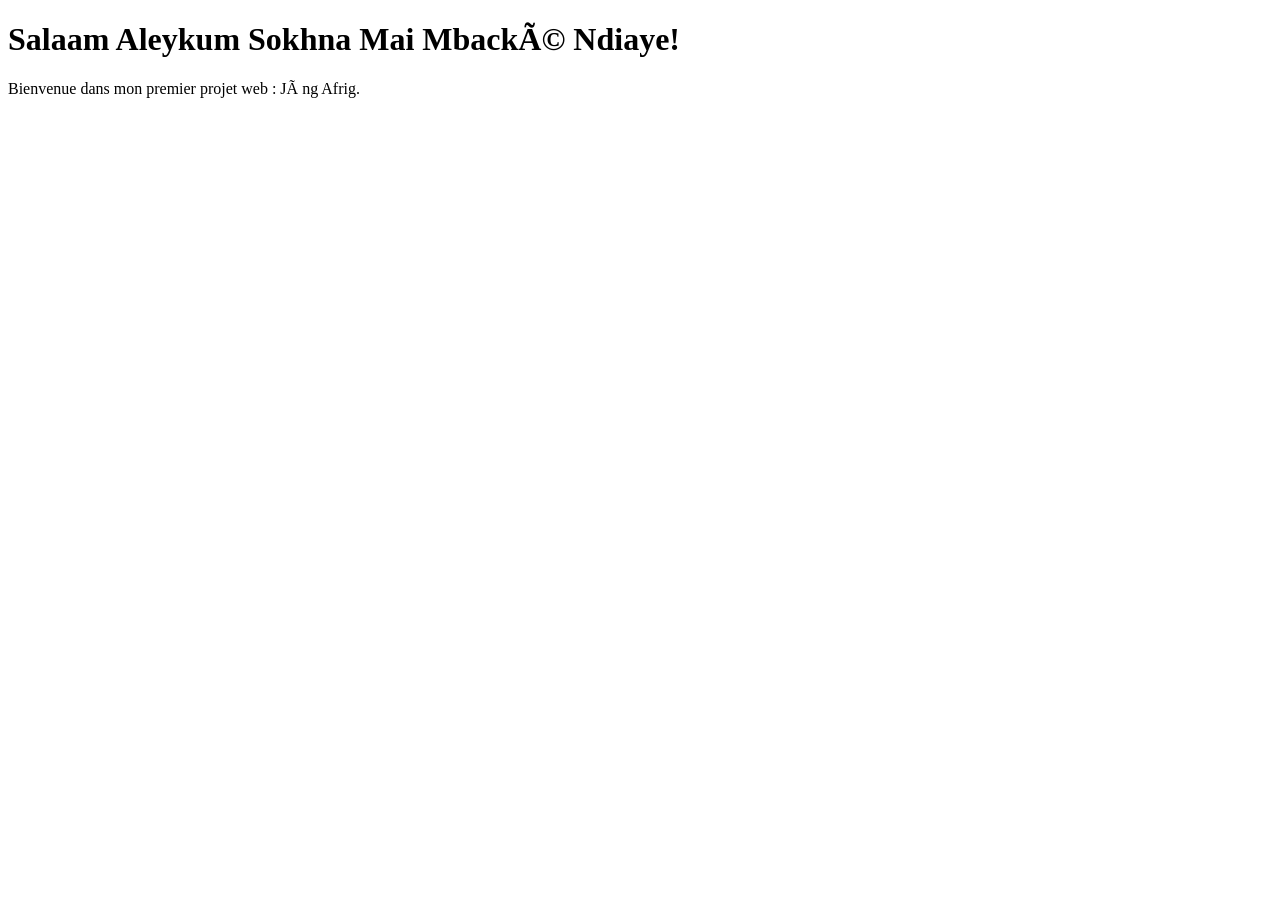
==== index.html @ d3747a0a "v0 : premier setup avec hello world" ====
<!DOCTYPE html>
<html lang="fr">
<head>
<meta charset="UTF -8">
<title >Salaam Aleykum Sokhna Mai Mbacké Ndiaye </title >
</head>
<body>
<h1>Salaam Aleykum Sokhna  Mai Mbacké Ndiaye!</h1>

<p>Bienvenue dans mon premier projet web : Jàng Afrig.</p>
</body>
</html>
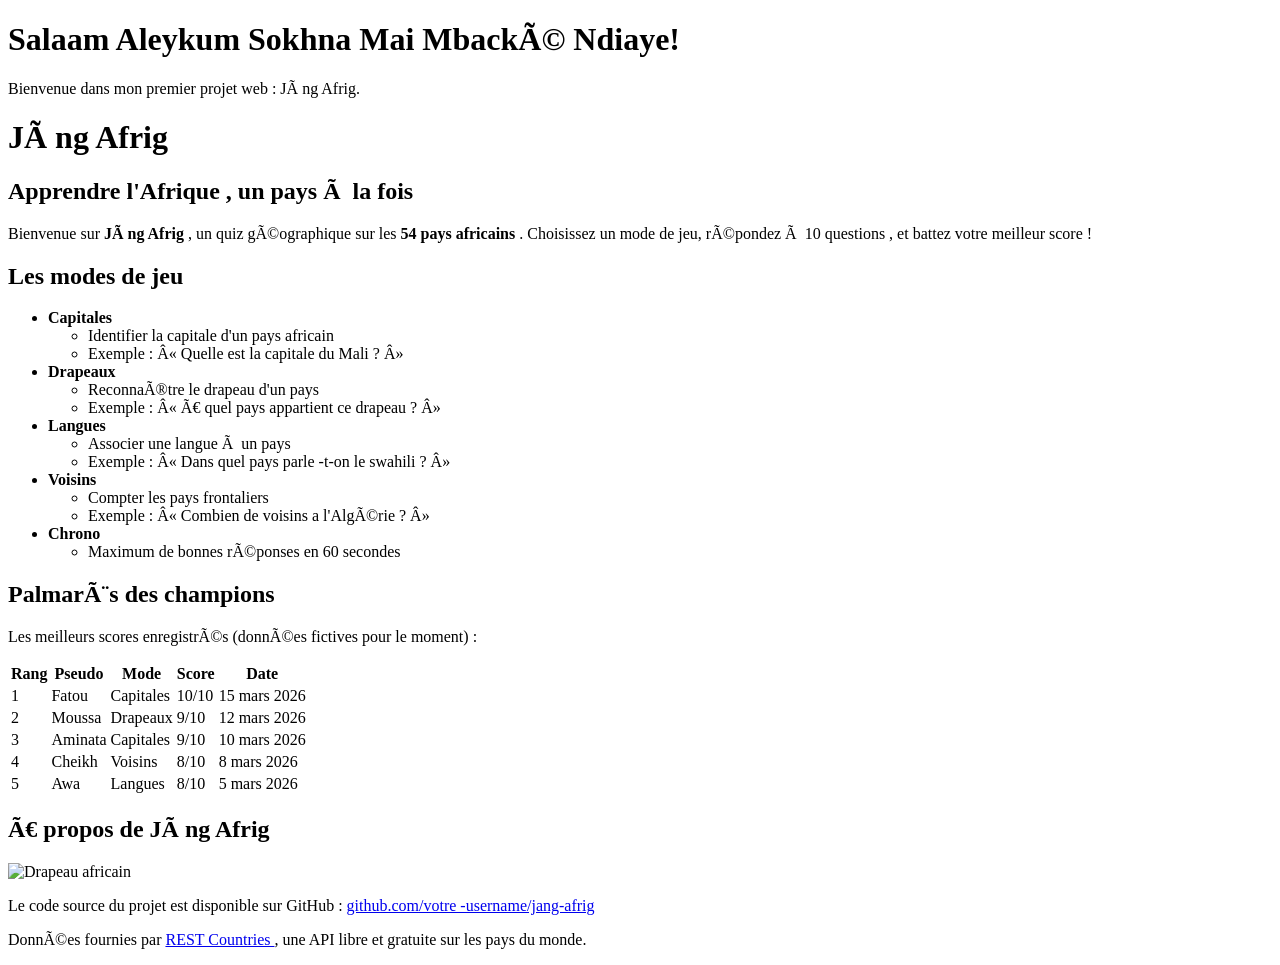
==== commit 41f824b9: "v0 . 1 : page d'acceuil HTML brut" ====
--- a/index.html
+++ b/index.html
@@ -2,11 +2,130 @@
 <html lang="fr">
 <head>
 <meta charset="UTF -8">
-<title >Salaam Aleykum Sokhna Mai Mbacké Ndiaye </title >
+<title > </title >
 </head>
 <body>
 <h1>Salaam Aleykum Sokhna  Mai Mbacké Ndiaye!</h1>
 
 <p>Bienvenue dans mon premier projet web : Jàng Afrig.</p>
 </body>
-</html>+</html>
+<!DOCTYPE html >
+<html lang="fr">
+<head >
+<meta charset="UTF -8">
+<title >Jàng Afrig </title >
+</head >
+<body >
+<h1>Jàng Afrig </h1>
+<h2>Apprendre l'Afrique , un pays à la fois </h2>
+<p>
+Bienvenue sur <strong >Jàng Afrig </strong >, un quiz géographique sur
+les
+<strong >54 pays africains </strong >. Choisissez un mode de jeu,
+répondez à
+10 questions , et battez votre meilleur score !
+</p>
+<p>
+    <h2>Les modes de jeu </h2>
+<ul>
+<li>
+<strong >Capitales </strong >
+<ul>
+<li>Identifier la capitale d'un pays africain </li>
+<li>Exemple : « Quelle est la capitale du Mali ? »</li>
+</ul>
+</li>
+<li>
+<strong >Drapeaux </strong >
+<ul>
+<li>Reconnaître le drapeau d'un pays </li>
+<li>Exemple : « À quel pays appartient ce drapeau ? »</li>
+</ul>
+</li>
+<li>
+<strong >Langues </strong >
+<ul>
+<li>Associer une langue à un pays </li>
+<li>Exemple : « Dans quel pays parle -t-on le swahili ? »</li>
+</ul>
+</li>
+<li>
+<strong >Voisins </strong >
+<ul>
+<li>Compter les pays frontaliers </li>
+<li>Exemple : « Combien de voisins a l'Algérie ? »</li>
+</ul>
+</li>
+<li>
+<strong >Chrono </strong >
+<ul>
+<li>Maximum de bonnes réponses en 60 secondes </li>
+</ul>
+</li>
+</ul>
+<h2>Palmarès des champions </h2>
+<p>Les meilleurs scores enregistrés (données fictives pour le moment)
+:</p>
+<table >
+<tr>
+<th>Rang </th>
+<th>Pseudo </th>
+<th>Mode </th>
+<th>Score </th>
+<th>Date </th>
+</tr>
+<tr>
+<td>1</td>
+<td>Fatou </td>
+<td>Capitales </td>
+<td>10/10</td>
+<td>15 mars 2026</td>
+</tr>
+<tr>
+<td>2</td>
+<td>Moussa </td>
+<td>Drapeaux </td>
+<td>9/10</td>
+<td>12 mars 2026</td>
+</tr>
+<tr>
+<td>3</td>
+<td>Aminata </td>
+<td>Capitales </td>
+<td>9/10</td>
+<td>10 mars 2026</td>
+</tr>
+<tr>
+<td>4</td>
+<td>Cheikh </td>
+<td>Voisins </td>
+<td>8/10</td>
+<td>8 mars 2026</td>
+</tr>
+<tr>
+<td>5</td>
+<td>Awa </td>
+<td>Langues </td>
+<td>8/10</td>
+<td>5 mars 2026</td>
+</tr>
+</table >
+<h2>À propos de Jàng Afrig </h2>
+<p>
+<img src="images/drapeau.png" alt="Drapeau africain" width="200">
+</p>
+<p>
+Le code source du projet est disponible sur GitHub :
+<a href="https://github.com/votre -username/jang-afrig">
+github.com/votre -username/jang-afrig
+</a>
+</p>
+<p>
+Données fournies par
+<a href="https://restcountries.com">REST Countries </a>,
+une API libre et gratuite sur les pays du monde.
+</p>
+
+</body >
+</html >
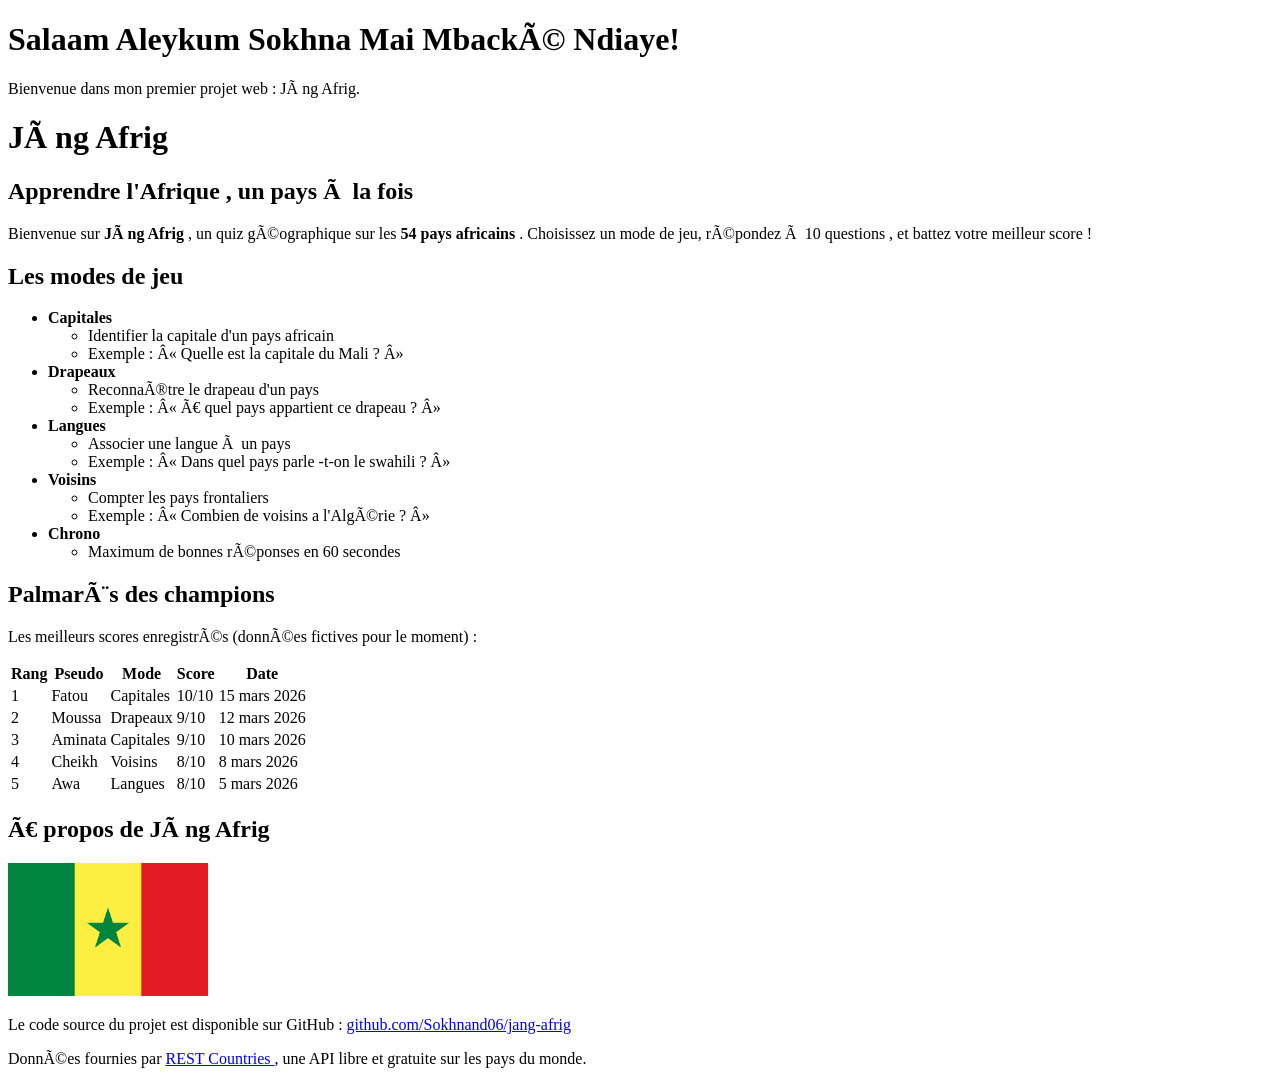
==== commit c626b4d6: "v0.1 : page d'accueil HTML brut" ====
--- a/index.html
+++ b/index.html
@@ -113,12 +113,12 @@
 </table >
 <h2>À propos de Jàng Afrig </h2>
 <p>
-<img src="images/drapeau.png" alt="Drapeau africain" width="200">
+<img src="images/sn.png" alt="Drapeau africain" width="200">
 </p>
 <p>
 Le code source du projet est disponible sur GitHub :
-<a href="https://github.com/votre -username/jang-afrig">
-github.com/votre -username/jang-afrig
+<a href="https://github.com/Sokhnand06/jang-afrig">
+    github.com/Sokhnand06/jang-afrig
 </a>
 </p>
 <p>
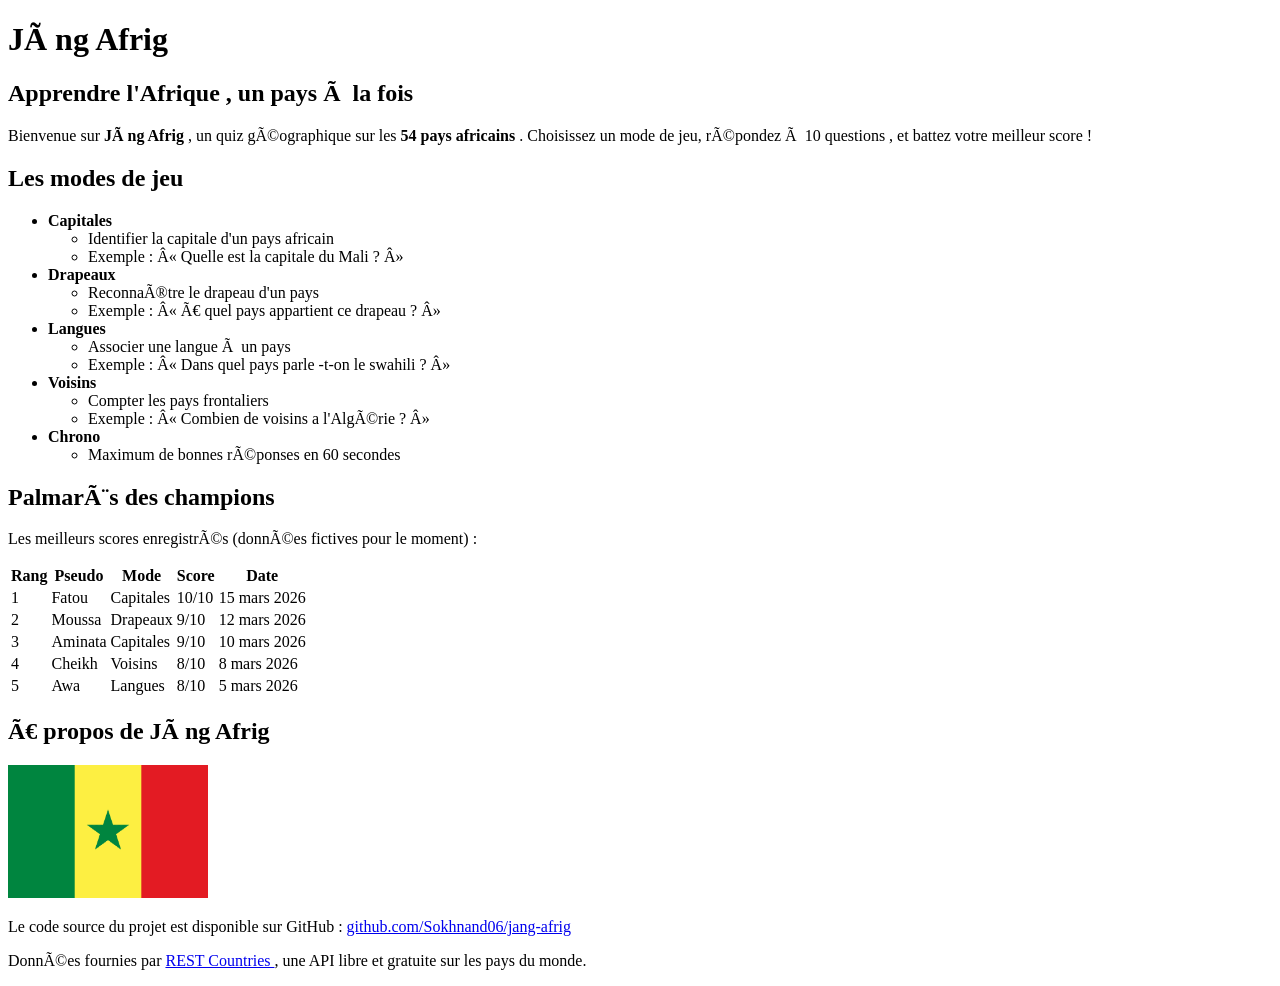
==== commit dc368f1e: "v0.1 : page d'accueil HTML brut" ====
--- a/index.html
+++ b/index.html
@@ -1,15 +1,3 @@
-<!DOCTYPE html>
-<html lang="fr">
-<head>
-<meta charset="UTF -8">
-<title > </title >
-</head>
-<body>
-<h1>Salaam Aleykum Sokhna  Mai Mbacké Ndiaye!</h1>
-
-<p>Bienvenue dans mon premier projet web : Jàng Afrig.</p>
-</body>
-</html>
 <!DOCTYPE html >
 <html lang="fr">
 <head >
@@ -126,6 +114,5 @@
 <a href="https://restcountries.com">REST Countries </a>,
 une API libre et gratuite sur les pays du monde.
 </p>
-
 </body >
 </html >
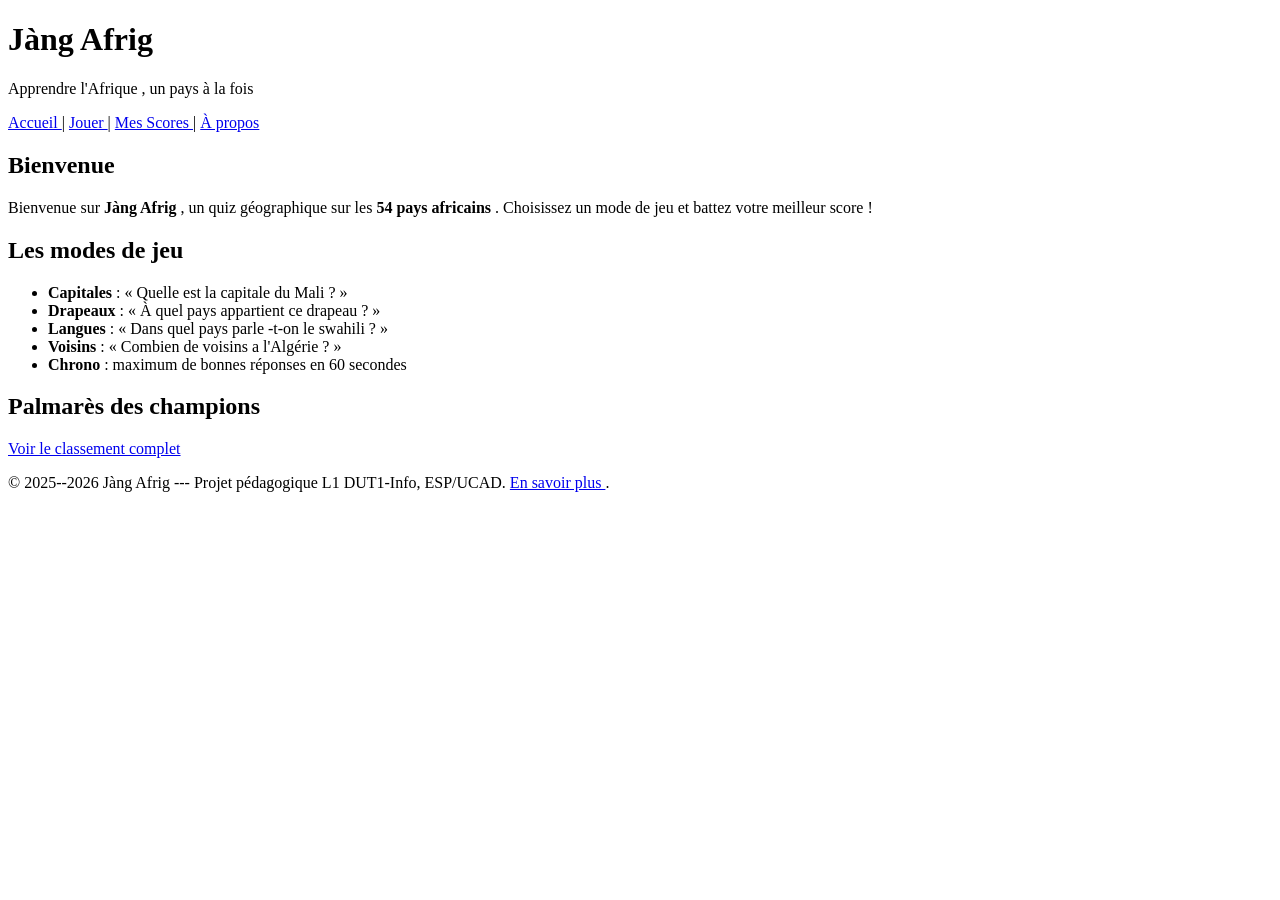
==== commit b89b21d0: "v0.2 : 5 pages HTML semantiques + formulaire" ====
--- a/index.html
+++ b/index.html
@@ -1,118 +1,59 @@
 <!DOCTYPE html >
 <html lang="fr">
 <head >
-<meta charset="UTF -8">
+<meta charset="UTF-8">
 <title >Jàng Afrig </title >
 </head >
 <body >
-<h1>Jàng Afrig </h1>
-<h2>Apprendre l'Afrique , un pays à la fois </h2>
-<p>
-Bienvenue sur <strong >Jàng Afrig </strong >, un quiz géographique sur
-les
-<strong >54 pays africains </strong >. Choisissez un mode de jeu,
-répondez à
-10 questions , et battez votre meilleur score !
-</p>
-<p>
-    <h2>Les modes de jeu </h2>
-<ul>
-<li>
-<strong >Capitales </strong >
-<ul>
-<li>Identifier la capitale d'un pays africain </li>
-<li>Exemple : « Quelle est la capitale du Mali ? »</li>
-</ul>
-</li>
-<li>
-<strong >Drapeaux </strong >
-<ul>
-<li>Reconnaître le drapeau d'un pays </li>
-<li>Exemple : « À quel pays appartient ce drapeau ? »</li>
-</ul>
-</li>
-<li>
-<strong >Langues </strong >
-<ul>
-<li>Associer une langue à un pays </li>
-<li>Exemple : « Dans quel pays parle -t-on le swahili ? »</li>
-</ul>
-</li>
-<li>
-<strong >Voisins </strong >
-<ul>
-<li>Compter les pays frontaliers </li>
-<li>Exemple : « Combien de voisins a l'Algérie ? »</li>
-</ul>
-</li>
-<li>
-<strong >Chrono </strong >
-<ul>
-<li>Maximum de bonnes réponses en 60 secondes </li>
-</ul>
-</li>
-</ul>
-<h2>Palmarès des champions </h2>
-<p>Les meilleurs scores enregistrés (données fictives pour le moment)
-:</p>
-<table >
-<tr>
-<th>Rang </th>
-<th>Pseudo </th>
-<th>Mode </th>
-<th>Score </th>
-<th>Date </th>
-</tr>
-<tr>
-<td>1</td>
-<td>Fatou </td>
-<td>Capitales </td>
-<td>10/10</td>
-<td>15 mars 2026</td>
-</tr>
-<tr>
-<td>2</td>
-<td>Moussa </td>
-<td>Drapeaux </td>
-<td>9/10</td>
-<td>12 mars 2026</td>
-</tr>
-<tr>
-<td>3</td>
-<td>Aminata </td>
-<td>Capitales </td>
-<td>9/10</td>
-<td>10 mars 2026</td>
-</tr>
-<tr>
-<td>4</td>
-<td>Cheikh </td>
-<td>Voisins </td>
-<td>8/10</td>
-<td>8 mars 2026</td>
-</tr>
-<tr>
-<td>5</td>
-<td>Awa </td>
-<td>Langues </td>
-<td>8/10</td>
-<td>5 mars 2026</td>
-</tr>
-</table >
-<h2>À propos de Jàng Afrig </h2>
-<p>
-<img src="images/sn.png" alt="Drapeau africain" width="200">
-</p>
-<p>
-Le code source du projet est disponible sur GitHub :
-<a href="https://github.com/Sokhnand06/jang-afrig">
-    github.com/Sokhnand06/jang-afrig
-</a>
-</p>
-<p>
-Données fournies par
-<a href="https://restcountries.com">REST Countries </a>,
-une API libre et gratuite sur les pays du monde.
-</p>
+  <header > 
+      <h1>Jàng Afrig </h1>
+      <p>Apprendre l'Afrique , un pays à la fois </p>
+  </header >
+  <nav>
+     <a href="index.html">Accueil </a> |
+     <a href="quiz.html">Jouer </a> |
+     <a href="scores.html">Mes Scores </a> |
+     <a href="apropos.html">À propos </a>
+  </nav>
+  <main>
+     <section >
+        <h2>Bienvenue </h2>
+      <p>
+          Bienvenue sur <strong >Jàng Afrig </strong >, un quiz
+            géographique sur les
+          <strong >54 pays africains </strong >. Choisissez un mode de
+             jeu et battez
+          votre meilleur score !
+      </p>
+     </section >
+
+     <section >
+        <h2>Les modes de jeu </h2>
+        <ul>
+            <li><strong >Capitales </strong > : « Quelle est la capitale
+               du Mali ? »</li>
+            <li><strong >Drapeaux </strong > : « À quel pays appartient
+               ce drapeau ? »</li>
+            <li><strong >Langues </strong > : « Dans quel pays
+                parle -t-on le swahili ? »</li>
+            <li><strong >Voisins </strong > : « Combien de voisins a
+                l'Algérie ? »</li>
+            <li><strong >Chrono </strong > : maximum de bonnes réponses
+               en 60 secondes </li>
+        </ul>
+     </section >
+
+     <section >
+        <h2>Palmarès des champions </h2>
+        <p><a href="scores.html">Voir le classement complet </a></p>
+     </section >
+</main>
+<footer >
+    <p>
+       &copy; 2025--2026 Jàng Afrig --- Projet pédagogique L1
+          DUT1-Info, ESP/UCAD.
+    <a href="apropos.html">En savoir plus </a>.
+    </p>
+</footer >
 </body >
 </html >
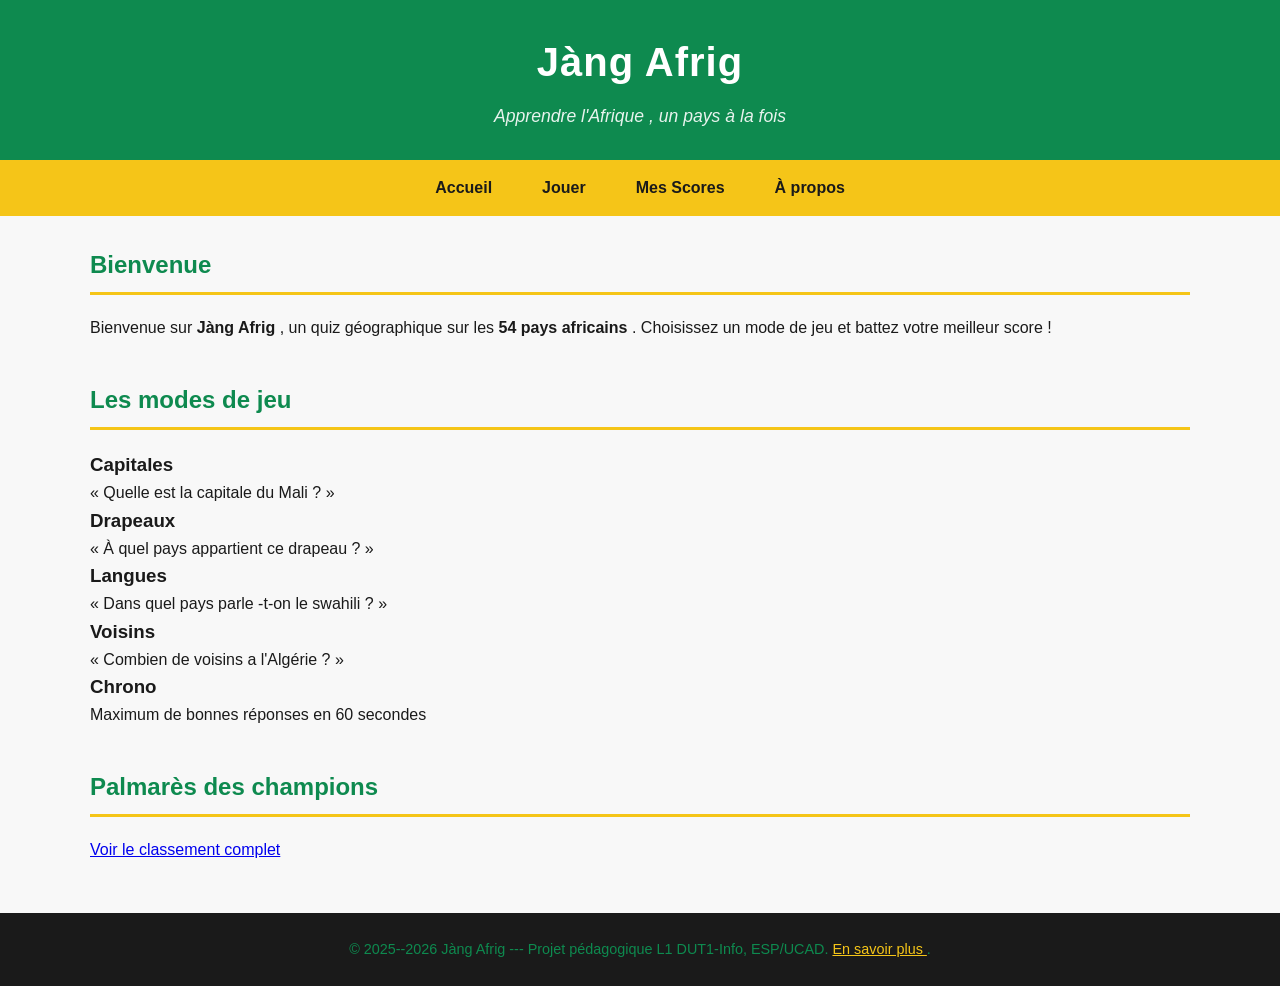
==== commit f84e2906: "v0.3 : CSS panafricain + Google Fonts" ====
--- a/index.html
+++ b/index.html
@@ -2,7 +2,12 @@
 <html lang="fr">
 <head >
 <meta charset="UTF-8">
-<title >Jàng Afrig </title >
+<title >Jàng Afrig </title > 
+<link rel="preconnect" href="https://fonts.googleapis.com">
+<link rel="preconnect" href="https://fonts.gstatic.com" crossorigin >
+<link href="https://fonts.googleapis.com/css2?family=Poppins:wght@400;600&family=Montserrat:wght@600;700&display=swap"
+rel="stylesheet"> 
+<link rel="stylesheet" href="style.css">
 </head >
 <body >
   <header > 
@@ -10,9 +15,9 @@
       <p>Apprendre l'Afrique , un pays à la fois </p>
   </header >
   <nav>
-     <a href="index.html">Accueil </a> |
-     <a href="quiz.html">Jouer </a> |
-     <a href="scores.html">Mes Scores </a> |
+     <a href="index.html">Accueil </a> 
+     <a href="quiz.html">Jouer </a> 
+     <a href="scores.html">Mes Scores </a> 
      <a href="apropos.html">À propos </a>
   </nav>
   <main>
@@ -28,20 +33,30 @@
      </section >
 
      <section >
-        <h2>Les modes de jeu </h2>
-        <ul>
-            <li><strong >Capitales </strong > : « Quelle est la capitale
-               du Mali ? »</li>
-            <li><strong >Drapeaux </strong > : « À quel pays appartient
-               ce drapeau ? »</li>
-            <li><strong >Langues </strong > : « Dans quel pays
-                parle -t-on le swahili ? »</li>
-            <li><strong >Voisins </strong > : « Combien de voisins a
-                l'Algérie ? »</li>
-            <li><strong >Chrono </strong > : maximum de bonnes réponses
-               en 60 secondes </li>
-        </ul>
-     </section >
+<h2>Les modes de jeu </h2>
+<div class="modes -grille">
+<div class="carte -mode carte -jaune">
+<h3>Capitales </h3>
+<p>« Quelle est la capitale du Mali ? »</p>
+</div>
+<div class="carte -mode carte -rouge">
+<h3>Drapeaux </h3>
+<p>« À quel pays appartient ce drapeau ? »</p>
+</div>
+<div class="carte -mode carte -vert">
+<h3>Langues </h3>
+<p>« Dans quel pays parle -t-on le swahili ? »</p>
+</div>
+<div class="carte -mode carte -jaune">
+<h3>Voisins </h3>
+<p>« Combien de voisins a l'Algérie ? »</p>
+</div>
+<div class="carte -mode carte -rouge">
+<h3>Chrono </h3>
+<p>Maximum de bonnes réponses en 60 secondes </p>
+</div>
+</div>
+</section >
 
      <section >
         <h2>Palmarès des champions </h2>
@@ -56,4 +71,4 @@
     </p>
 </footer >
 </body >
-</html >+</html > 
--- a/style.css
+++ b/style.css
@@ -0,0 +1,175 @@
+/* ===== Reset minimal ===== */
+/* ===== Palette panafricaine ===== */
+:root {
+--vert: #0E8A4F;
+--jaune: #F5C518;
+--rouge: #C8332E;
+--noir: #1A1A1A;
+--blanc-casse: #F8F8F8;
+}
+* {
+box-sizing: border -box;
+margin: 0;
+padding: 0;
+}
+body {
+font-family: sans-serif;
+line-height: 1.6;
+color: #1A1A1A;
+background-color: #F8F8F8;
+}
+
+body {
+font-family: 'Poppins ', sans-serif;
+line-height: 1.6;
+color: var(--noir);
+background-color: var(--blanc -casse);
+}
+h1, h2, h3 {
+font-family: 'Montserrat ', sans-serif;
+font-weight: 700;
+}
+/* ===== Header ===== */
+header {
+background-color: var(--vert);
+color: white;
+padding: 30px 20px;
+text-align: center;
+}
+header h1 {
+font-size: 2.5rem;
+margin-bottom: 8px;
+letter-spacing: 1px;
+}
+header p {
+font-size: 1.1rem;
+opacity: 0.9;
+font-style: italic;
+}
+/* ===== Navigation ===== */
+nav {
+background-color: var(--jaune);
+padding: 0;
+display: flex;
+justify-content: center;
+flex-wrap: wrap;
+}
+nav a {
+color: var(--noir);
+text-decoration: none;
+font-weight: 600;
+padding: 15px 25px;
+transition: background -color 0.2s;
+}
+nav a:hover {
+  background-color: var(--vert);
+color: white;
+}
+/* ===== Section principale ===== */
+main {
+max-width: 1100px;
+margin: 30px auto;
+padding: 0 20px;
+}
+main section {
+margin-bottom: 40px;
+}
+main h2 {
+color: var(--vert);
+border-bottom: 3px solid var(--jaune);
+padding-bottom: 8px;
+margin-bottom: 20px;
+}
+/* ===== Grille de cartes (Flexbox) ===== */
+.modes -grille {
+   display: flex;
+   flex-wrap: wrap;
+   gap: 15px;
+}
+.carte -mode {
+   flex: 1 1 200px;
+   padding: 20px;
+   border-radius: 8px;
+   color: var(--noir);
+   box-shadow: 0 2px 6px rgba(0, 0, 0, 0.1);
+}
+.carte -mode h3 {
+   margin-bottom: 8px;
+}
+.carte -jaune { background-color: var(--jaune); }
+.carte -rouge { background-color: var(--rouge); color: white; }
+.carte -vert { background-color: var(--vert); color: white; }
+/* ===== Boutons ===== */
+.btn {
+    display: inline -block;
+    padding: 12px 28px;
+    font-size: 1rem;
+    font-weight: 600;
+    border: none;
+    border-radius: 6px;
+    cursor: pointer;
+    text-decoration: none;
+    transition: background -color 0.2s, transform 0.1s;
+}
+.btn-primary {
+    background-color: var(--vert);
+    color: white;
+}
+.btn-primary:hover {
+    background-color: #0a6e3f; /* vert plus foncé */
+}
+.btn-primary:active {
+    transform: scale(0.97);
+}
+.btn-secondary {
+    background-color: var(--blanc -casse);
+    color: var(--noir);
+    border: 2px solid var(--noir);
+}
+.btn-secondary:hover {
+    background-color: var(--noir);
+    color: white;
+}
+/* ===== Tableaux ===== */
+table {
+    width: 100%;
+    border-collapse: collapse;
+    margin-top: 15px;
+    box-shadow: 0 2px 6px rgba(0, 0, 0, 0.05);
+}
+th {
+    background-color: var(--vert);
+    color: white;
+    padding: 12px;
+    text-align: left;
+}
+td {
+    padding: 10px 12px;
+    border-bottom: 1px solid #e0e0e0;
+}
+/* Lignes alternées (zébrures) */
+tr:nth-child(even) td {
+    background-color: rgba(245, 197, 24, 0.08);
+}
+tr:hover td {
+    background-color: rgba(14, 138, 79, 0.1);
+}
+/* ===== Footer ===== */
+footer {
+    background-color: var(--noir);
+    color: var(--blanc -casse);
+    padding: 25px 20px;
+    text-align: center;
+    margin-top: 50px;
+    font-size: 0.9rem;
+}
+footer p{
+    color: var(--vert);
+}
+footer a {
+    color: var(--jaune);
+    text-decoration: underline;
+}
+footer a:hover {
+    color: white;
+}
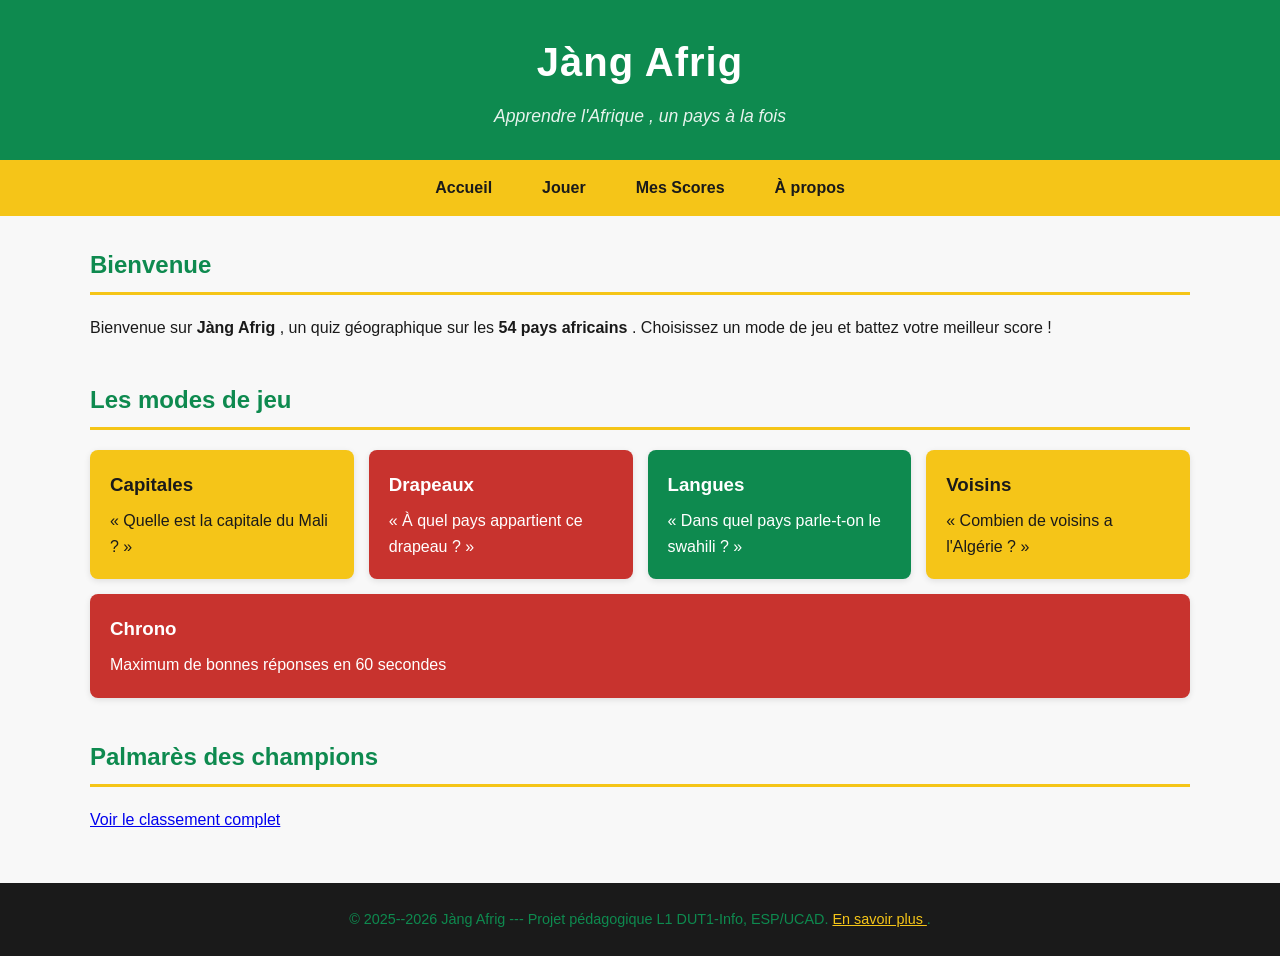
==== commit faf02655: "Lab 5 : Premieres fonctions JavaScript" ====
--- a/index.html
+++ b/index.html
@@ -8,6 +8,7 @@
 <link href="https://fonts.googleapis.com/css2?family=Poppins:wght@400;600&family=Montserrat:wght@600;700&display=swap"
 rel="stylesheet"> 
 <link rel="stylesheet" href="style.css">
+<script src="script.js" defer></script>
 </head >
 <body >
   <header > 
@@ -34,24 +35,24 @@
 
      <section >
 <h2>Les modes de jeu </h2>
-<div class="modes -grille">
-<div class="carte -mode carte -jaune">
+<div class="modes-grille">
+<div class="carte-mode carte-jaune">
 <h3>Capitales </h3>
 <p>« Quelle est la capitale du Mali ? »</p>
 </div>
-<div class="carte -mode carte -rouge">
+<div class="carte-mode carte-rouge">
 <h3>Drapeaux </h3>
 <p>« À quel pays appartient ce drapeau ? »</p>
 </div>
-<div class="carte -mode carte -vert">
+<div class="carte-mode carte-vert">
 <h3>Langues </h3>
-<p>« Dans quel pays parle -t-on le swahili ? »</p>
+<p>« Dans quel pays parle-t-on le swahili ? »</p>
 </div>
-<div class="carte -mode carte -jaune">
+<div class="carte-mode carte-jaune">
 <h3>Voisins </h3>
 <p>« Combien de voisins a l'Algérie ? »</p>
 </div>
-<div class="carte -mode carte -rouge">
+<div class="carte-mode carte-rouge">
 <h3>Chrono </h3>
 <p>Maximum de bonnes réponses en 60 secondes </p>
 </div>
--- a/style.css
+++ b/style.css
@@ -81,24 +81,24 @@
 margin-bottom: 20px;
 }
 /* ===== Grille de cartes (Flexbox) ===== */
-.modes -grille {
+.modes-grille {
    display: flex;
    flex-wrap: wrap;
    gap: 15px;
 }
-.carte -mode {
+.carte-mode {
    flex: 1 1 200px;
    padding: 20px;
    border-radius: 8px;
    color: var(--noir);
    box-shadow: 0 2px 6px rgba(0, 0, 0, 0.1);
 }
-.carte -mode h3 {
+.carte-mode h3 {
    margin-bottom: 8px;
 }
-.carte -jaune { background-color: var(--jaune); }
-.carte -rouge { background-color: var(--rouge); color: white; }
-.carte -vert { background-color: var(--vert); color: white; }
+.carte-jaune { background-color: var(--jaune); }
+.carte-rouge { background-color: var(--rouge); color: white; }
+.carte-vert { background-color: var(--vert); color: white; }
 /* ===== Boutons ===== */
 .btn {
     display: inline -block;
